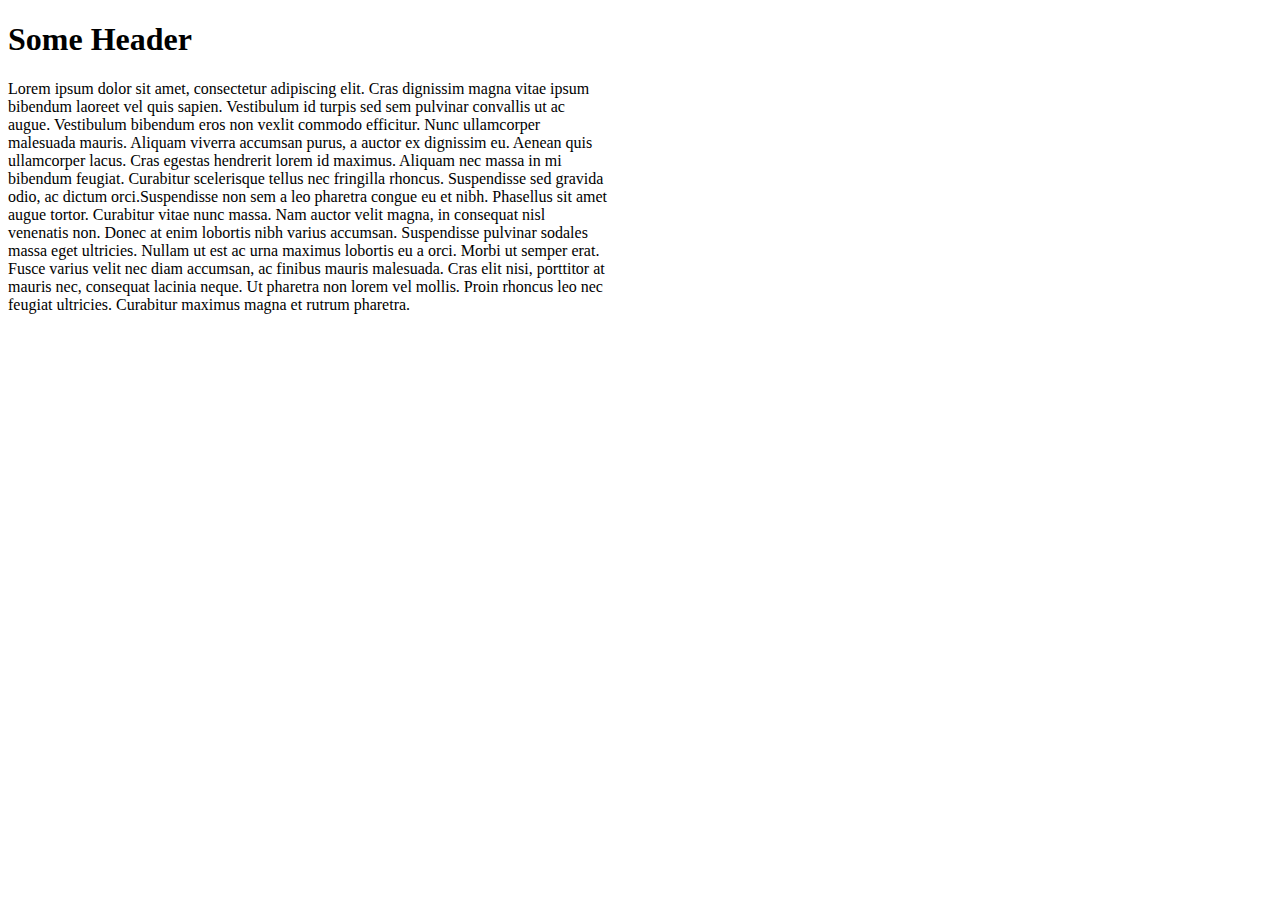
==== index.html @ df278761 "static width content" ====
<!DOCTYPE html>
<html>
	<head>
		<link rel="stylesheet" href="./css/style.css">
	</head>
	<body>
		<h1>Some Header</h1>
		<section>
			<p id="first">
				Lorem ipsum dolor sit amet, consectetur adipiscing elit. Cras dignissim magna vitae ipsum bibendum laoreet vel quis sapien. Vestibulum id turpis sed sem pulvinar convallis ut ac augue. Vestibulum bibendum eros non vexlit commodo efficitur. Nunc ullamcorper malesuada mauris. Aliquam viverra accumsan purus, a auctor ex dignissim eu. Aenean quis ullamcorper lacus. Cras egestas hendrerit lorem id maximus. Aliquam nec massa in mi bibendum feugiat. Curabitur scelerisque tellus nec fringilla rhoncus. Suspendisse sed gravida odio, ac dictum orci.Suspendisse non sem a leo pharetra congue eu et nibh. Phasellus sit amet augue tortor. Curabitur vitae nunc massa. Nam auctor velit magna, in consequat nisl venenatis non. Donec at enim lobortis nibh varius accumsan. Suspendisse pulvinar sodales massa eget ultricies. Nullam ut est ac urna maximus lobortis eu a orci. Morbi ut semper erat. Fusce varius velit nec diam accumsan, ac finibus mauris malesuada. Cras elit nisi, porttitor at mauris nec, consequat lacinia neque. Ut pharetra non lorem vel mollis. Proin rhoncus leo nec feugiat ultricies. Curabitur maximus magna et rutrum pharetra.
			</p>
		</section>
		<section></section>
		<section></section>
		<section></section>
		<section></section>
	</body>
</html>
---- css/style.css ----
p{
	width: 600px;
	/* margin: 0 auto; */
}
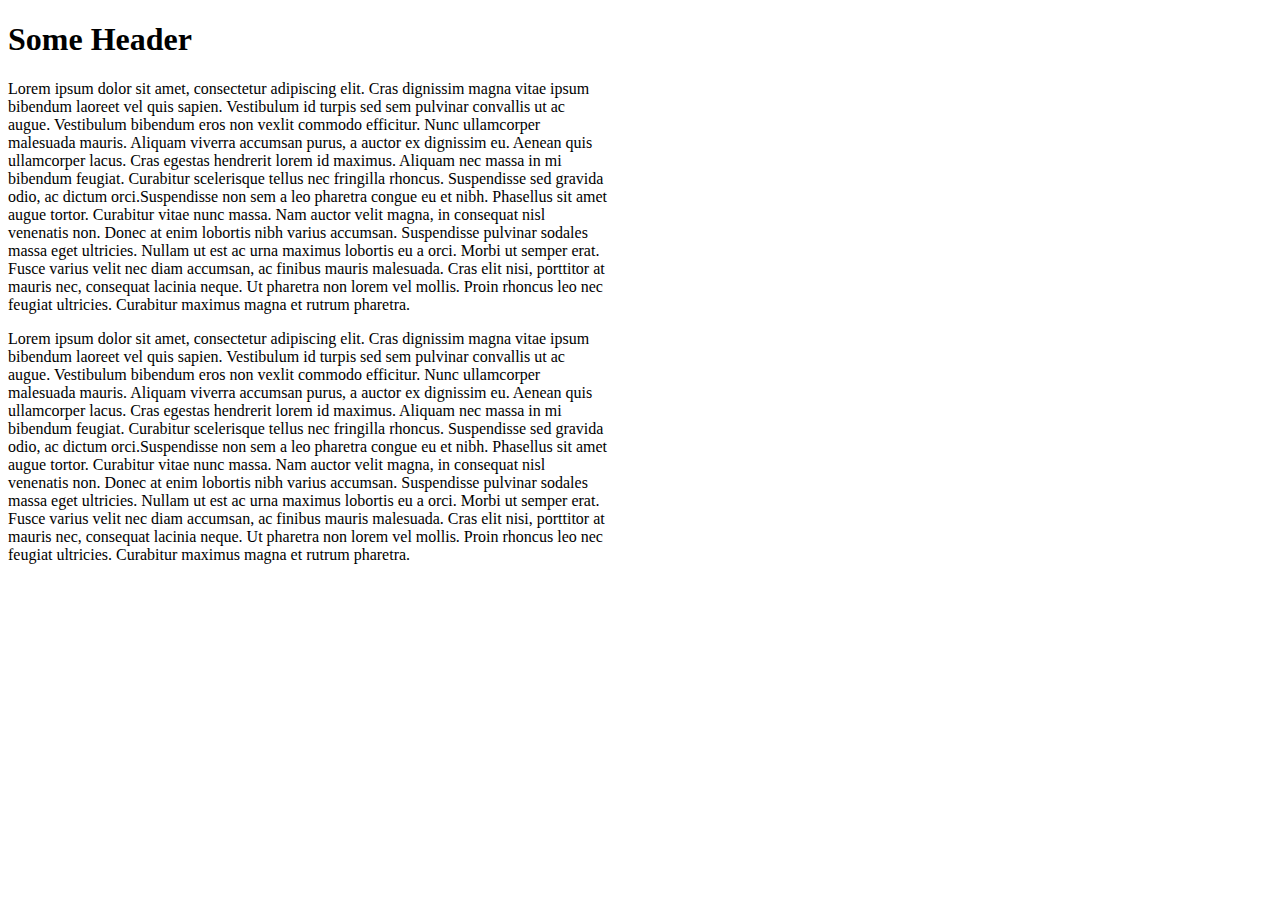
==== commit 266b7257: "max width content" ====
--- a/index.html
+++ b/index.html
@@ -6,13 +6,17 @@
 	<body>
 		<h1>Some Header</h1>
 		<section>
-			<p id="first">
+			<p id="static-width-content">
+				Lorem ipsum dolor sit amet, consectetur adipiscing elit. Cras dignissim magna vitae ipsum bibendum laoreet vel quis sapien. Vestibulum id turpis sed sem pulvinar convallis ut ac augue. Vestibulum bibendum eros non vexlit commodo efficitur. Nunc ullamcorper malesuada mauris. Aliquam viverra accumsan purus, a auctor ex dignissim eu. Aenean quis ullamcorper lacus. Cras egestas hendrerit lorem id maximus. Aliquam nec massa in mi bibendum feugiat. Curabitur scelerisque tellus nec fringilla rhoncus. Suspendisse sed gravida odio, ac dictum orci.Suspendisse non sem a leo pharetra congue eu et nibh. Phasellus sit amet augue tortor. Curabitur vitae nunc massa. Nam auctor velit magna, in consequat nisl venenatis non. Donec at enim lobortis nibh varius accumsan. Suspendisse pulvinar sodales massa eget ultricies. Nullam ut est ac urna maximus lobortis eu a orci. Morbi ut semper erat. Fusce varius velit nec diam accumsan, ac finibus mauris malesuada. Cras elit nisi, porttitor at mauris nec, consequat lacinia neque. Ut pharetra non lorem vel mollis. Proin rhoncus leo nec feugiat ultricies. Curabitur maximus magna et rutrum pharetra.
+			</p>
+		</section>
+		<section>
+			<p id="max-width-content">
 				Lorem ipsum dolor sit amet, consectetur adipiscing elit. Cras dignissim magna vitae ipsum bibendum laoreet vel quis sapien. Vestibulum id turpis sed sem pulvinar convallis ut ac augue. Vestibulum bibendum eros non vexlit commodo efficitur. Nunc ullamcorper malesuada mauris. Aliquam viverra accumsan purus, a auctor ex dignissim eu. Aenean quis ullamcorper lacus. Cras egestas hendrerit lorem id maximus. Aliquam nec massa in mi bibendum feugiat. Curabitur scelerisque tellus nec fringilla rhoncus. Suspendisse sed gravida odio, ac dictum orci.Suspendisse non sem a leo pharetra congue eu et nibh. Phasellus sit amet augue tortor. Curabitur vitae nunc massa. Nam auctor velit magna, in consequat nisl venenatis non. Donec at enim lobortis nibh varius accumsan. Suspendisse pulvinar sodales massa eget ultricies. Nullam ut est ac urna maximus lobortis eu a orci. Morbi ut semper erat. Fusce varius velit nec diam accumsan, ac finibus mauris malesuada. Cras elit nisi, porttitor at mauris nec, consequat lacinia neque. Ut pharetra non lorem vel mollis. Proin rhoncus leo nec feugiat ultricies. Curabitur maximus magna et rutrum pharetra.
 			</p>
 		</section>
 		<section></section>
 		<section></section>
 		<section></section>
-		<section></section>
 	</body>
 </html>--- a/css/style.css
+++ b/css/style.css
@@ -1,4 +1,13 @@
-p{
+/* static width means that if the view becomes less than the defined dimensions then will get a scroll action by default */
+/* margin pressence of two actually means it is a repeating application in the following order:
+   top right down left
+   auto can be used to center the content horizontally.
+*/
+#static-width-content{
 	width: 600px;
 	/* margin: 0 auto; */
+}
+
+#max-width-content{
+	max-width: 600px;
 }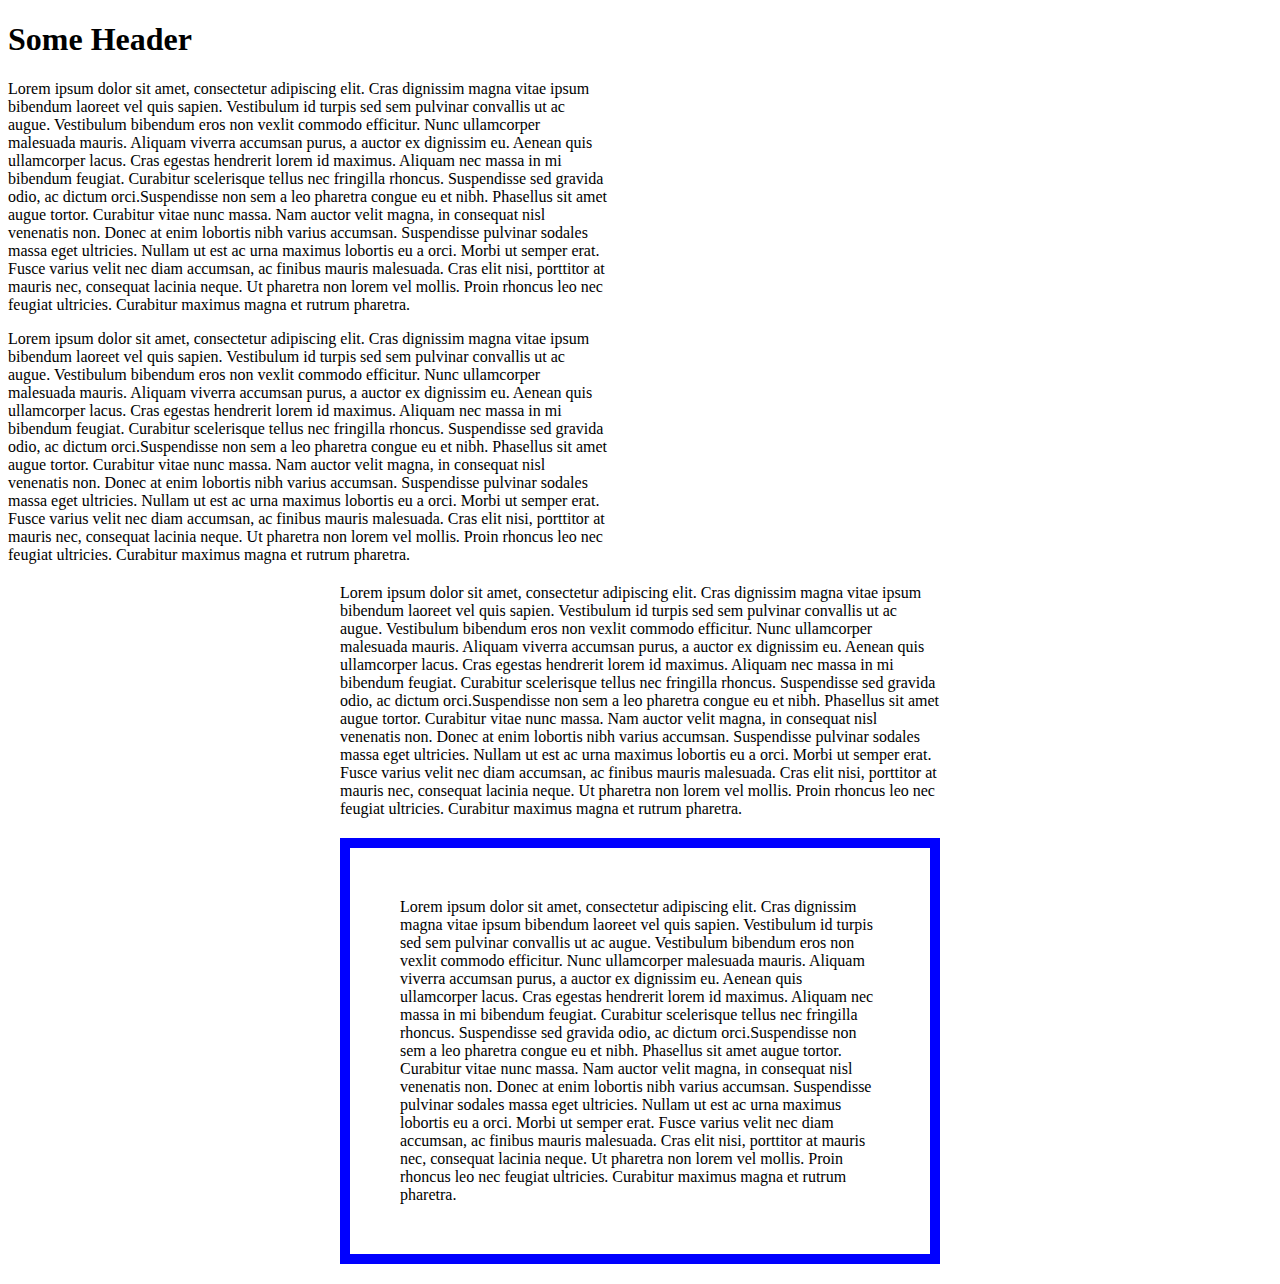
==== commit 011cf493: "box model box sizing with border-box" ====
--- a/index.html
+++ b/index.html
@@ -15,7 +15,13 @@
 				Lorem ipsum dolor sit amet, consectetur adipiscing elit. Cras dignissim magna vitae ipsum bibendum laoreet vel quis sapien. Vestibulum id turpis sed sem pulvinar convallis ut ac augue. Vestibulum bibendum eros non vexlit commodo efficitur. Nunc ullamcorper malesuada mauris. Aliquam viverra accumsan purus, a auctor ex dignissim eu. Aenean quis ullamcorper lacus. Cras egestas hendrerit lorem id maximus. Aliquam nec massa in mi bibendum feugiat. Curabitur scelerisque tellus nec fringilla rhoncus. Suspendisse sed gravida odio, ac dictum orci.Suspendisse non sem a leo pharetra congue eu et nibh. Phasellus sit amet augue tortor. Curabitur vitae nunc massa. Nam auctor velit magna, in consequat nisl venenatis non. Donec at enim lobortis nibh varius accumsan. Suspendisse pulvinar sodales massa eget ultricies. Nullam ut est ac urna maximus lobortis eu a orci. Morbi ut semper erat. Fusce varius velit nec diam accumsan, ac finibus mauris malesuada. Cras elit nisi, porttitor at mauris nec, consequat lacinia neque. Ut pharetra non lorem vel mollis. Proin rhoncus leo nec feugiat ultricies. Curabitur maximus magna et rutrum pharetra.
 			</p>
 		</section>
+		<p id="simple">
+			Lorem ipsum dolor sit amet, consectetur adipiscing elit. Cras dignissim magna vitae ipsum bibendum laoreet vel quis sapien. Vestibulum id turpis sed sem pulvinar convallis ut ac augue. Vestibulum bibendum eros non vexlit commodo efficitur. Nunc ullamcorper malesuada mauris. Aliquam viverra accumsan purus, a auctor ex dignissim eu. Aenean quis ullamcorper lacus. Cras egestas hendrerit lorem id maximus. Aliquam nec massa in mi bibendum feugiat. Curabitur scelerisque tellus nec fringilla rhoncus. Suspendisse sed gravida odio, ac dictum orci.Suspendisse non sem a leo pharetra congue eu et nibh. Phasellus sit amet augue tortor. Curabitur vitae nunc massa. Nam auctor velit magna, in consequat nisl venenatis non. Donec at enim lobortis nibh varius accumsan. Suspendisse pulvinar sodales massa eget ultricies. Nullam ut est ac urna maximus lobortis eu a orci. Morbi ut semper erat. Fusce varius velit nec diam accumsan, ac finibus mauris malesuada. Cras elit nisi, porttitor at mauris nec, consequat lacinia neque. Ut pharetra non lorem vel mollis. Proin rhoncus leo nec feugiat ultricies. Curabitur maximus magna et rutrum pharetra.
+		</p>
 		<section></section>
+		<p id="fancy">
+			Lorem ipsum dolor sit amet, consectetur adipiscing elit. Cras dignissim magna vitae ipsum bibendum laoreet vel quis sapien. Vestibulum id turpis sed sem pulvinar convallis ut ac augue. Vestibulum bibendum eros non vexlit commodo efficitur. Nunc ullamcorper malesuada mauris. Aliquam viverra accumsan purus, a auctor ex dignissim eu. Aenean quis ullamcorper lacus. Cras egestas hendrerit lorem id maximus. Aliquam nec massa in mi bibendum feugiat. Curabitur scelerisque tellus nec fringilla rhoncus. Suspendisse sed gravida odio, ac dictum orci.Suspendisse non sem a leo pharetra congue eu et nibh. Phasellus sit amet augue tortor. Curabitur vitae nunc massa. Nam auctor velit magna, in consequat nisl venenatis non. Donec at enim lobortis nibh varius accumsan. Suspendisse pulvinar sodales massa eget ultricies. Nullam ut est ac urna maximus lobortis eu a orci. Morbi ut semper erat. Fusce varius velit nec diam accumsan, ac finibus mauris malesuada. Cras elit nisi, porttitor at mauris nec, consequat lacinia neque. Ut pharetra non lorem vel mollis. Proin rhoncus leo nec feugiat ultricies. Curabitur maximus magna et rutrum pharetra.
+		</p>
 		<section></section>
 		<section></section>
 	</body>
--- a/css/style.css
+++ b/css/style.css
@@ -8,6 +8,25 @@
 	/* margin: 0 auto; */
 }
 
+/* once view become less than max width, the content will auto wrap, thus no scrolling bar will become present */
 #max-width-content{
 	max-width: 600px;
-}+}
+
+#simple {
+	width: 600px;
+	margin: 20px auto;
+	-webkit-box-sizing: border-box;
+	   -moz-box-sizing: border-box;
+			box-sizing: border-box;
+  }
+  
+  #fancy {
+	max-width: 600px;
+	margin: 20px auto;
+	padding: 50px;
+	border: solid blue 10px;
+	-webkit-box-sizing: border-box;
+	   -moz-box-sizing: border-box;
+			box-sizing: border-box;
+  }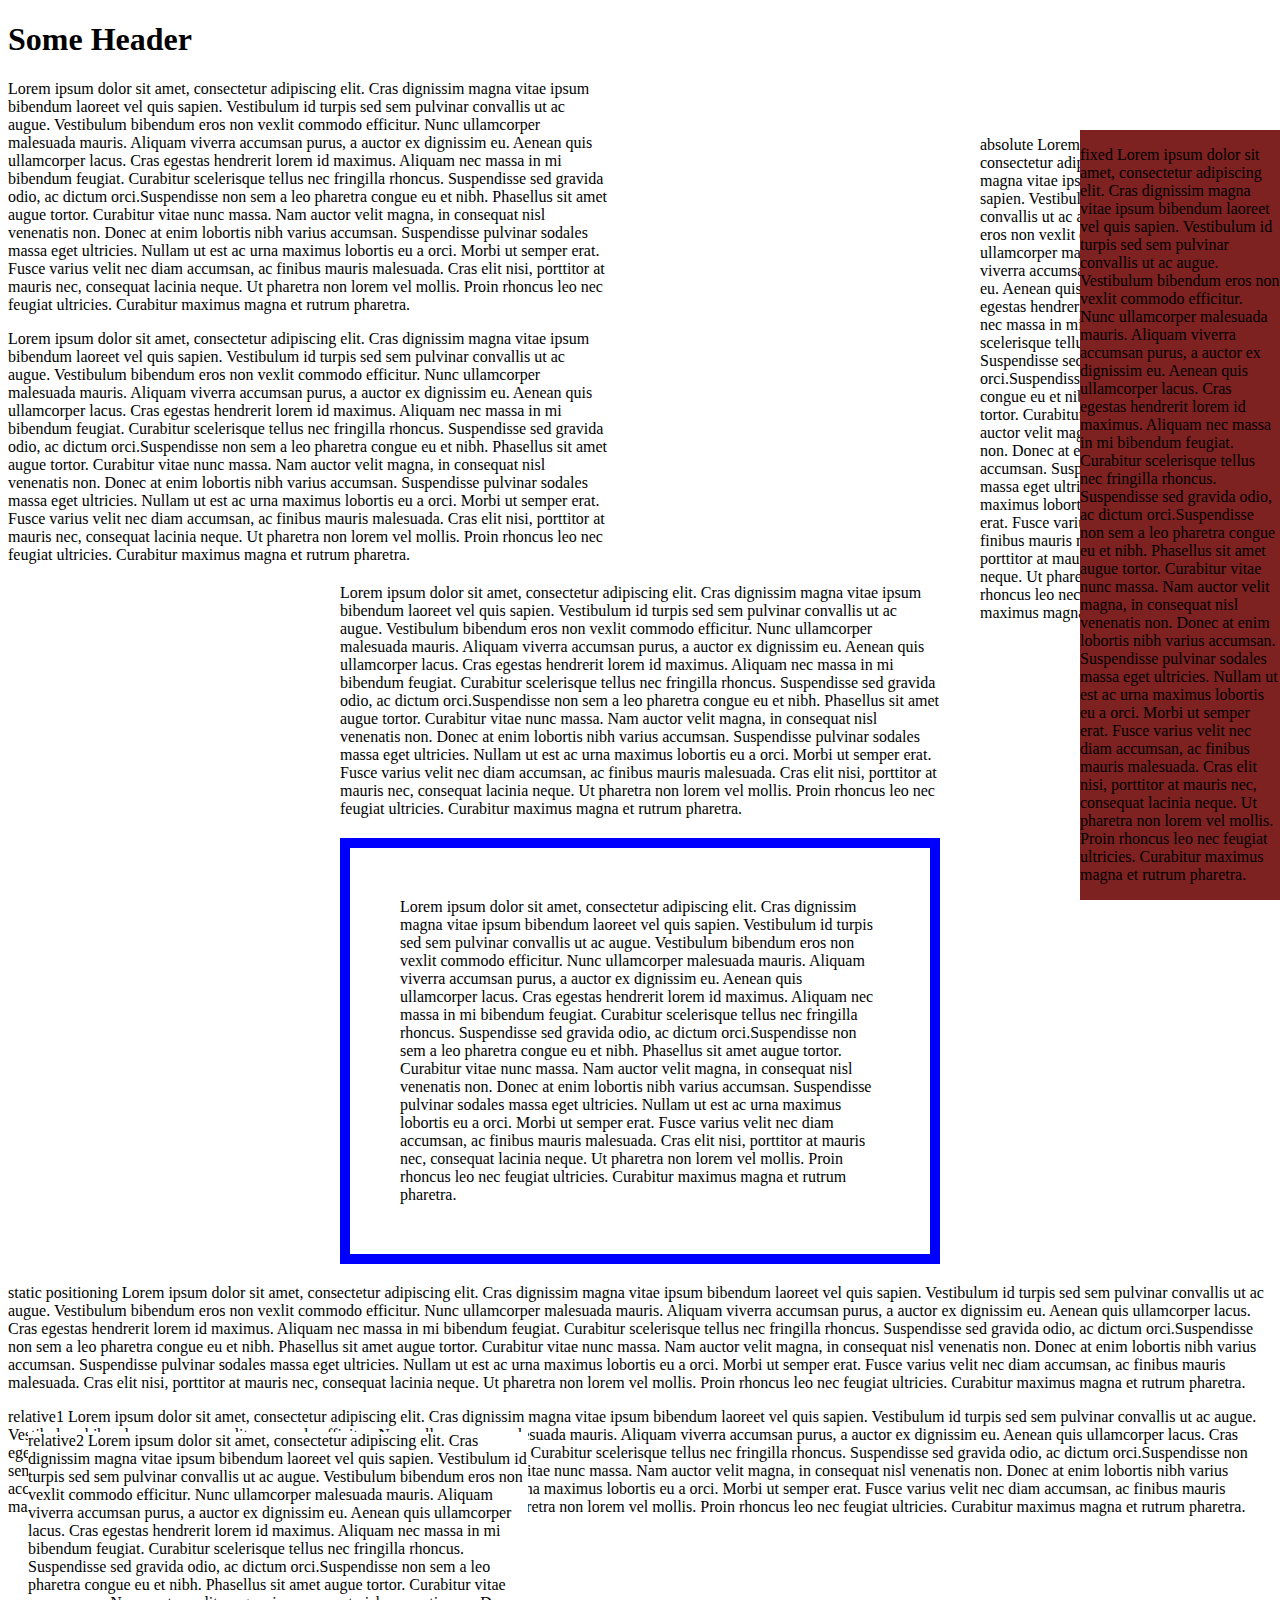
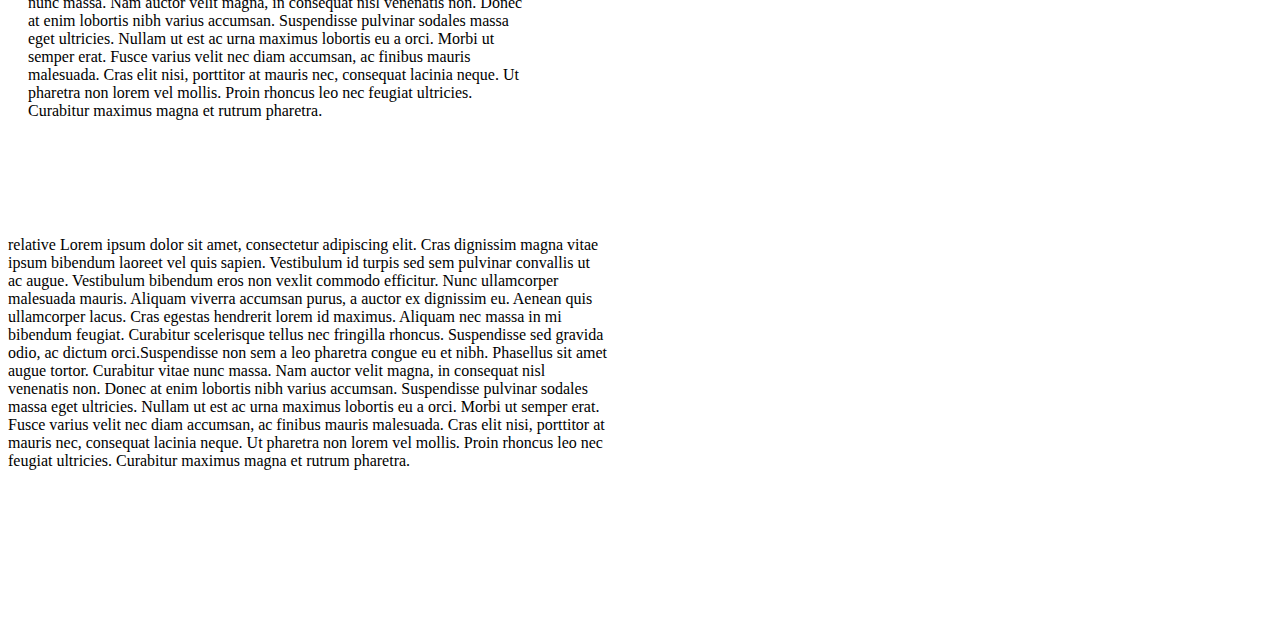
==== commit cd6b940c: "CSS positioning" ====
--- a/index.html
+++ b/index.html
@@ -22,7 +22,13 @@
 		<p id="fancy">
 			Lorem ipsum dolor sit amet, consectetur adipiscing elit. Cras dignissim magna vitae ipsum bibendum laoreet vel quis sapien. Vestibulum id turpis sed sem pulvinar convallis ut ac augue. Vestibulum bibendum eros non vexlit commodo efficitur. Nunc ullamcorper malesuada mauris. Aliquam viverra accumsan purus, a auctor ex dignissim eu. Aenean quis ullamcorper lacus. Cras egestas hendrerit lorem id maximus. Aliquam nec massa in mi bibendum feugiat. Curabitur scelerisque tellus nec fringilla rhoncus. Suspendisse sed gravida odio, ac dictum orci.Suspendisse non sem a leo pharetra congue eu et nibh. Phasellus sit amet augue tortor. Curabitur vitae nunc massa. Nam auctor velit magna, in consequat nisl venenatis non. Donec at enim lobortis nibh varius accumsan. Suspendisse pulvinar sodales massa eget ultricies. Nullam ut est ac urna maximus lobortis eu a orci. Morbi ut semper erat. Fusce varius velit nec diam accumsan, ac finibus mauris malesuada. Cras elit nisi, porttitor at mauris nec, consequat lacinia neque. Ut pharetra non lorem vel mollis. Proin rhoncus leo nec feugiat ultricies. Curabitur maximus magna et rutrum pharetra.
 		</p>
-		<section></section>
-		<section></section>
+		<section id="static"><p>static positioning Lorem ipsum dolor sit amet, consectetur adipiscing elit. Cras dignissim magna vitae ipsum bibendum laoreet vel quis sapien. Vestibulum id turpis sed sem pulvinar convallis ut ac augue. Vestibulum bibendum eros non vexlit commodo efficitur. Nunc ullamcorper malesuada mauris. Aliquam viverra accumsan purus, a auctor ex dignissim eu. Aenean quis ullamcorper lacus. Cras egestas hendrerit lorem id maximus. Aliquam nec massa in mi bibendum feugiat. Curabitur scelerisque tellus nec fringilla rhoncus. Suspendisse sed gravida odio, ac dictum orci.Suspendisse non sem a leo pharetra congue eu et nibh. Phasellus sit amet augue tortor. Curabitur vitae nunc massa. Nam auctor velit magna, in consequat nisl venenatis non. Donec at enim lobortis nibh varius accumsan. Suspendisse pulvinar sodales massa eget ultricies. Nullam ut est ac urna maximus lobortis eu a orci. Morbi ut semper erat. Fusce varius velit nec diam accumsan, ac finibus mauris malesuada. Cras elit nisi, porttitor at mauris nec, consequat lacinia neque. Ut pharetra non lorem vel mollis. Proin rhoncus leo nec feugiat ultricies. Curabitur maximus magna et rutrum pharetra.</p></section>
+		<section id="relative1"><p>relative1 Lorem ipsum dolor sit amet, consectetur adipiscing elit. Cras dignissim magna vitae ipsum bibendum laoreet vel quis sapien. Vestibulum id turpis sed sem pulvinar convallis ut ac augue. Vestibulum bibendum eros non vexlit commodo efficitur. Nunc ullamcorper malesuada mauris. Aliquam viverra accumsan purus, a auctor ex dignissim eu. Aenean quis ullamcorper lacus. Cras egestas hendrerit lorem id maximus. Aliquam nec massa in mi bibendum feugiat. Curabitur scelerisque tellus nec fringilla rhoncus. Suspendisse sed gravida odio, ac dictum orci.Suspendisse non sem a leo pharetra congue eu et nibh. Phasellus sit amet augue tortor. Curabitur vitae nunc massa. Nam auctor velit magna, in consequat nisl venenatis non. Donec at enim lobortis nibh varius accumsan. Suspendisse pulvinar sodales massa eget ultricies. Nullam ut est ac urna maximus lobortis eu a orci. Morbi ut semper erat. Fusce varius velit nec diam accumsan, ac finibus mauris malesuada. Cras elit nisi, porttitor at mauris nec, consequat lacinia neque. Ut pharetra non lorem vel mollis. Proin rhoncus leo nec feugiat ultricies. Curabitur maximus magna et rutrum pharetra.</p></section>
+		<section id="relative2"><p>relative2 Lorem ipsum dolor sit amet, consectetur adipiscing elit. Cras dignissim magna vitae ipsum bibendum laoreet vel quis sapien. Vestibulum id turpis sed sem pulvinar convallis ut ac augue. Vestibulum bibendum eros non vexlit commodo efficitur. Nunc ullamcorper malesuada mauris. Aliquam viverra accumsan purus, a auctor ex dignissim eu. Aenean quis ullamcorper lacus. Cras egestas hendrerit lorem id maximus. Aliquam nec massa in mi bibendum feugiat. Curabitur scelerisque tellus nec fringilla rhoncus. Suspendisse sed gravida odio, ac dictum orci.Suspendisse non sem a leo pharetra congue eu et nibh. Phasellus sit amet augue tortor. Curabitur vitae nunc massa. Nam auctor velit magna, in consequat nisl venenatis non. Donec at enim lobortis nibh varius accumsan. Suspendisse pulvinar sodales massa eget ultricies. Nullam ut est ac urna maximus lobortis eu a orci. Morbi ut semper erat. Fusce varius velit nec diam accumsan, ac finibus mauris malesuada. Cras elit nisi, porttitor at mauris nec, consequat lacinia neque. Ut pharetra non lorem vel mollis. Proin rhoncus leo nec feugiat ultricies. Curabitur maximus magna et rutrum pharetra.</p></section>
+		<section id="relative"><p>relative Lorem ipsum dolor sit amet, consectetur adipiscing elit. Cras dignissim magna vitae ipsum bibendum laoreet vel quis sapien. Vestibulum id turpis sed sem pulvinar convallis ut ac augue. Vestibulum bibendum eros non vexlit commodo efficitur. Nunc ullamcorper malesuada mauris. Aliquam viverra accumsan purus, a auctor ex dignissim eu. Aenean quis ullamcorper lacus. Cras egestas hendrerit lorem id maximus. Aliquam nec massa in mi bibendum feugiat. Curabitur scelerisque tellus nec fringilla rhoncus. Suspendisse sed gravida odio, ac dictum orci.Suspendisse non sem a leo pharetra congue eu et nibh. Phasellus sit amet augue tortor. Curabitur vitae nunc massa. Nam auctor velit magna, in consequat nisl venenatis non. Donec at enim lobortis nibh varius accumsan. Suspendisse pulvinar sodales massa eget ultricies. Nullam ut est ac urna maximus lobortis eu a orci. Morbi ut semper erat. Fusce varius velit nec diam accumsan, ac finibus mauris malesuada. Cras elit nisi, porttitor at mauris nec, consequat lacinia neque. Ut pharetra non lorem vel mollis. Proin rhoncus leo nec feugiat ultricies. Curabitur maximus magna et rutrum pharetra.</p></section>
+		<section id="absolute"><p>absolute Lorem ipsum dolor sit amet, consectetur adipiscing elit. Cras dignissim magna vitae ipsum bibendum laoreet vel quis sapien. Vestibulum id turpis sed sem pulvinar convallis ut ac augue. Vestibulum bibendum eros non vexlit commodo efficitur. Nunc ullamcorper malesuada mauris. Aliquam viverra accumsan purus, a auctor ex dignissim eu. Aenean quis ullamcorper lacus. Cras egestas hendrerit lorem id maximus. Aliquam nec massa in mi bibendum feugiat. Curabitur scelerisque tellus nec fringilla rhoncus. Suspendisse sed gravida odio, ac dictum orci.Suspendisse non sem a leo pharetra congue eu et nibh. Phasellus sit amet augue tortor. Curabitur vitae nunc massa. Nam auctor velit magna, in consequat nisl venenatis non. Donec at enim lobortis nibh varius accumsan. Suspendisse pulvinar sodales massa eget ultricies. Nullam ut est ac urna maximus lobortis eu a orci. Morbi ut semper erat. Fusce varius velit nec diam accumsan, ac finibus mauris malesuada. Cras elit nisi, porttitor at mauris nec, consequat lacinia neque. Ut pharetra non lorem vel mollis. Proin rhoncus leo nec feugiat ultricies. Curabitur maximus magna et rutrum pharetra.</p></section></div>
+
+		<div><section id="fixed"><p>fixed Lorem ipsum dolor sit amet, consectetur adipiscing elit. Cras dignissim magna vitae ipsum bibendum laoreet vel quis sapien. Vestibulum id turpis sed sem pulvinar convallis ut ac augue. Vestibulum bibendum eros non vexlit commodo efficitur. Nunc ullamcorper malesuada mauris. Aliquam viverra accumsan purus, a auctor ex dignissim eu. Aenean quis ullamcorper lacus. Cras egestas hendrerit lorem id maximus. Aliquam nec massa in mi bibendum feugiat. Curabitur scelerisque tellus nec fringilla rhoncus. Suspendisse sed gravida odio, ac dictum orci.Suspendisse non sem a leo pharetra congue eu et nibh. Phasellus sit amet augue tortor. Curabitur vitae nunc massa. Nam auctor velit magna, in consequat nisl venenatis non. Donec at enim lobortis nibh varius accumsan. Suspendisse pulvinar sodales massa eget ultricies. Nullam ut est ac urna maximus lobortis eu a orci. Morbi ut semper erat. Fusce varius velit nec diam accumsan, ac finibus mauris malesuada. Cras elit nisi, porttitor at mauris nec, consequat lacinia neque. Ut pharetra non lorem vel mollis. Proin rhoncus leo nec feugiat ultricies. Curabitur maximus magna et rutrum pharetra.</p></section></div>
+		<div>
 	</body>
 </html>--- a/css/style.css
+++ b/css/style.css
@@ -13,6 +13,7 @@
 	max-width: 600px;
 }
 
+/* using the box sizing ensure that box model elements line up even when padding, margin exists in varying amounts between two different sized boxes, aids in ensuring a uniform presentation */
 #simple {
 	width: 600px;
 	margin: 20px auto;
@@ -29,4 +30,39 @@
 	-webkit-box-sizing: border-box;
 	   -moz-box-sizing: border-box;
 			box-sizing: border-box;
+  }
+
+  #static {
+	position: static;
+  }
+
+  #relative1 {
+	position: relative;
+  }
+  #relative2 {
+	position: relative;
+	top: -100px;
+	left: 20px;
+	background-color: white;
+	width: 500px;
+  }
+
+#fixed{
+	position: fixed;
+	bottom: 0;
+	right: 0;
+	width: 200px;
+	background-color: rgb(125, 33, 33);
+}
+#relative {
+	position: relative;
+	width: 600px;
+	height: 400px;
+  }
+  #absolute {
+	position: absolute;
+	top: 120px;
+	right: 0;
+	width: 300px;
+	height: 200px;
   }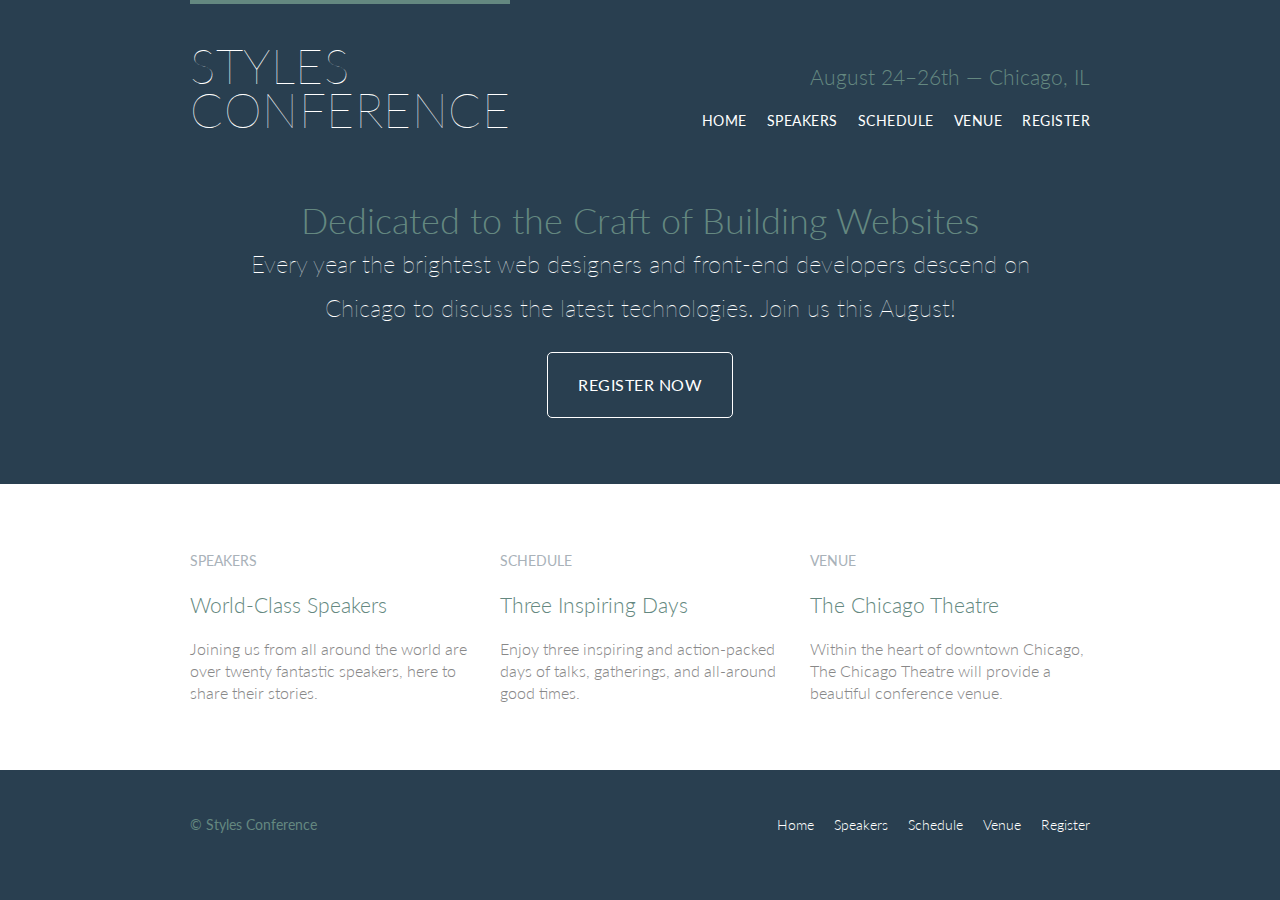
==== commit 12dd3d89: "baseline adjustment upto lesson-8" ====
--- a/index.html
+++ b/index.html
@@ -1,34 +1,104 @@
 <!DOCTYPE html>
-<html>
-	<head>
-		<link rel="stylesheet" href="./css/style.css">
-	</head>
-	<body>
-		<h1>Some Header</h1>
-		<section>
-			<p id="static-width-content">
-				Lorem ipsum dolor sit amet, consectetur adipiscing elit. Cras dignissim magna vitae ipsum bibendum laoreet vel quis sapien. Vestibulum id turpis sed sem pulvinar convallis ut ac augue. Vestibulum bibendum eros non vexlit commodo efficitur. Nunc ullamcorper malesuada mauris. Aliquam viverra accumsan purus, a auctor ex dignissim eu. Aenean quis ullamcorper lacus. Cras egestas hendrerit lorem id maximus. Aliquam nec massa in mi bibendum feugiat. Curabitur scelerisque tellus nec fringilla rhoncus. Suspendisse sed gravida odio, ac dictum orci.Suspendisse non sem a leo pharetra congue eu et nibh. Phasellus sit amet augue tortor. Curabitur vitae nunc massa. Nam auctor velit magna, in consequat nisl venenatis non. Donec at enim lobortis nibh varius accumsan. Suspendisse pulvinar sodales massa eget ultricies. Nullam ut est ac urna maximus lobortis eu a orci. Morbi ut semper erat. Fusce varius velit nec diam accumsan, ac finibus mauris malesuada. Cras elit nisi, porttitor at mauris nec, consequat lacinia neque. Ut pharetra non lorem vel mollis. Proin rhoncus leo nec feugiat ultricies. Curabitur maximus magna et rutrum pharetra.
-			</p>
-		</section>
-		<section>
-			<p id="max-width-content">
-				Lorem ipsum dolor sit amet, consectetur adipiscing elit. Cras dignissim magna vitae ipsum bibendum laoreet vel quis sapien. Vestibulum id turpis sed sem pulvinar convallis ut ac augue. Vestibulum bibendum eros non vexlit commodo efficitur. Nunc ullamcorper malesuada mauris. Aliquam viverra accumsan purus, a auctor ex dignissim eu. Aenean quis ullamcorper lacus. Cras egestas hendrerit lorem id maximus. Aliquam nec massa in mi bibendum feugiat. Curabitur scelerisque tellus nec fringilla rhoncus. Suspendisse sed gravida odio, ac dictum orci.Suspendisse non sem a leo pharetra congue eu et nibh. Phasellus sit amet augue tortor. Curabitur vitae nunc massa. Nam auctor velit magna, in consequat nisl venenatis non. Donec at enim lobortis nibh varius accumsan. Suspendisse pulvinar sodales massa eget ultricies. Nullam ut est ac urna maximus lobortis eu a orci. Morbi ut semper erat. Fusce varius velit nec diam accumsan, ac finibus mauris malesuada. Cras elit nisi, porttitor at mauris nec, consequat lacinia neque. Ut pharetra non lorem vel mollis. Proin rhoncus leo nec feugiat ultricies. Curabitur maximus magna et rutrum pharetra.
-			</p>
-		</section>
-		<p id="simple">
-			Lorem ipsum dolor sit amet, consectetur adipiscing elit. Cras dignissim magna vitae ipsum bibendum laoreet vel quis sapien. Vestibulum id turpis sed sem pulvinar convallis ut ac augue. Vestibulum bibendum eros non vexlit commodo efficitur. Nunc ullamcorper malesuada mauris. Aliquam viverra accumsan purus, a auctor ex dignissim eu. Aenean quis ullamcorper lacus. Cras egestas hendrerit lorem id maximus. Aliquam nec massa in mi bibendum feugiat. Curabitur scelerisque tellus nec fringilla rhoncus. Suspendisse sed gravida odio, ac dictum orci.Suspendisse non sem a leo pharetra congue eu et nibh. Phasellus sit amet augue tortor. Curabitur vitae nunc massa. Nam auctor velit magna, in consequat nisl venenatis non. Donec at enim lobortis nibh varius accumsan. Suspendisse pulvinar sodales massa eget ultricies. Nullam ut est ac urna maximus lobortis eu a orci. Morbi ut semper erat. Fusce varius velit nec diam accumsan, ac finibus mauris malesuada. Cras elit nisi, porttitor at mauris nec, consequat lacinia neque. Ut pharetra non lorem vel mollis. Proin rhoncus leo nec feugiat ultricies. Curabitur maximus magna et rutrum pharetra.
-		</p>
-		<section></section>
-		<p id="fancy">
-			Lorem ipsum dolor sit amet, consectetur adipiscing elit. Cras dignissim magna vitae ipsum bibendum laoreet vel quis sapien. Vestibulum id turpis sed sem pulvinar convallis ut ac augue. Vestibulum bibendum eros non vexlit commodo efficitur. Nunc ullamcorper malesuada mauris. Aliquam viverra accumsan purus, a auctor ex dignissim eu. Aenean quis ullamcorper lacus. Cras egestas hendrerit lorem id maximus. Aliquam nec massa in mi bibendum feugiat. Curabitur scelerisque tellus nec fringilla rhoncus. Suspendisse sed gravida odio, ac dictum orci.Suspendisse non sem a leo pharetra congue eu et nibh. Phasellus sit amet augue tortor. Curabitur vitae nunc massa. Nam auctor velit magna, in consequat nisl venenatis non. Donec at enim lobortis nibh varius accumsan. Suspendisse pulvinar sodales massa eget ultricies. Nullam ut est ac urna maximus lobortis eu a orci. Morbi ut semper erat. Fusce varius velit nec diam accumsan, ac finibus mauris malesuada. Cras elit nisi, porttitor at mauris nec, consequat lacinia neque. Ut pharetra non lorem vel mollis. Proin rhoncus leo nec feugiat ultricies. Curabitur maximus magna et rutrum pharetra.
-		</p>
-		<section id="static"><p>static positioning Lorem ipsum dolor sit amet, consectetur adipiscing elit. Cras dignissim magna vitae ipsum bibendum laoreet vel quis sapien. Vestibulum id turpis sed sem pulvinar convallis ut ac augue. Vestibulum bibendum eros non vexlit commodo efficitur. Nunc ullamcorper malesuada mauris. Aliquam viverra accumsan purus, a auctor ex dignissim eu. Aenean quis ullamcorper lacus. Cras egestas hendrerit lorem id maximus. Aliquam nec massa in mi bibendum feugiat. Curabitur scelerisque tellus nec fringilla rhoncus. Suspendisse sed gravida odio, ac dictum orci.Suspendisse non sem a leo pharetra congue eu et nibh. Phasellus sit amet augue tortor. Curabitur vitae nunc massa. Nam auctor velit magna, in consequat nisl venenatis non. Donec at enim lobortis nibh varius accumsan. Suspendisse pulvinar sodales massa eget ultricies. Nullam ut est ac urna maximus lobortis eu a orci. Morbi ut semper erat. Fusce varius velit nec diam accumsan, ac finibus mauris malesuada. Cras elit nisi, porttitor at mauris nec, consequat lacinia neque. Ut pharetra non lorem vel mollis. Proin rhoncus leo nec feugiat ultricies. Curabitur maximus magna et rutrum pharetra.</p></section>
-		<section id="relative1"><p>relative1 Lorem ipsum dolor sit amet, consectetur adipiscing elit. Cras dignissim magna vitae ipsum bibendum laoreet vel quis sapien. Vestibulum id turpis sed sem pulvinar convallis ut ac augue. Vestibulum bibendum eros non vexlit commodo efficitur. Nunc ullamcorper malesuada mauris. Aliquam viverra accumsan purus, a auctor ex dignissim eu. Aenean quis ullamcorper lacus. Cras egestas hendrerit lorem id maximus. Aliquam nec massa in mi bibendum feugiat. Curabitur scelerisque tellus nec fringilla rhoncus. Suspendisse sed gravida odio, ac dictum orci.Suspendisse non sem a leo pharetra congue eu et nibh. Phasellus sit amet augue tortor. Curabitur vitae nunc massa. Nam auctor velit magna, in consequat nisl venenatis non. Donec at enim lobortis nibh varius accumsan. Suspendisse pulvinar sodales massa eget ultricies. Nullam ut est ac urna maximus lobortis eu a orci. Morbi ut semper erat. Fusce varius velit nec diam accumsan, ac finibus mauris malesuada. Cras elit nisi, porttitor at mauris nec, consequat lacinia neque. Ut pharetra non lorem vel mollis. Proin rhoncus leo nec feugiat ultricies. Curabitur maximus magna et rutrum pharetra.</p></section>
-		<section id="relative2"><p>relative2 Lorem ipsum dolor sit amet, consectetur adipiscing elit. Cras dignissim magna vitae ipsum bibendum laoreet vel quis sapien. Vestibulum id turpis sed sem pulvinar convallis ut ac augue. Vestibulum bibendum eros non vexlit commodo efficitur. Nunc ullamcorper malesuada mauris. Aliquam viverra accumsan purus, a auctor ex dignissim eu. Aenean quis ullamcorper lacus. Cras egestas hendrerit lorem id maximus. Aliquam nec massa in mi bibendum feugiat. Curabitur scelerisque tellus nec fringilla rhoncus. Suspendisse sed gravida odio, ac dictum orci.Suspendisse non sem a leo pharetra congue eu et nibh. Phasellus sit amet augue tortor. Curabitur vitae nunc massa. Nam auctor velit magna, in consequat nisl venenatis non. Donec at enim lobortis nibh varius accumsan. Suspendisse pulvinar sodales massa eget ultricies. Nullam ut est ac urna maximus lobortis eu a orci. Morbi ut semper erat. Fusce varius velit nec diam accumsan, ac finibus mauris malesuada. Cras elit nisi, porttitor at mauris nec, consequat lacinia neque. Ut pharetra non lorem vel mollis. Proin rhoncus leo nec feugiat ultricies. Curabitur maximus magna et rutrum pharetra.</p></section>
-		<section id="relative"><p>relative Lorem ipsum dolor sit amet, consectetur adipiscing elit. Cras dignissim magna vitae ipsum bibendum laoreet vel quis sapien. Vestibulum id turpis sed sem pulvinar convallis ut ac augue. Vestibulum bibendum eros non vexlit commodo efficitur. Nunc ullamcorper malesuada mauris. Aliquam viverra accumsan purus, a auctor ex dignissim eu. Aenean quis ullamcorper lacus. Cras egestas hendrerit lorem id maximus. Aliquam nec massa in mi bibendum feugiat. Curabitur scelerisque tellus nec fringilla rhoncus. Suspendisse sed gravida odio, ac dictum orci.Suspendisse non sem a leo pharetra congue eu et nibh. Phasellus sit amet augue tortor. Curabitur vitae nunc massa. Nam auctor velit magna, in consequat nisl venenatis non. Donec at enim lobortis nibh varius accumsan. Suspendisse pulvinar sodales massa eget ultricies. Nullam ut est ac urna maximus lobortis eu a orci. Morbi ut semper erat. Fusce varius velit nec diam accumsan, ac finibus mauris malesuada. Cras elit nisi, porttitor at mauris nec, consequat lacinia neque. Ut pharetra non lorem vel mollis. Proin rhoncus leo nec feugiat ultricies. Curabitur maximus magna et rutrum pharetra.</p></section>
-		<section id="absolute"><p>absolute Lorem ipsum dolor sit amet, consectetur adipiscing elit. Cras dignissim magna vitae ipsum bibendum laoreet vel quis sapien. Vestibulum id turpis sed sem pulvinar convallis ut ac augue. Vestibulum bibendum eros non vexlit commodo efficitur. Nunc ullamcorper malesuada mauris. Aliquam viverra accumsan purus, a auctor ex dignissim eu. Aenean quis ullamcorper lacus. Cras egestas hendrerit lorem id maximus. Aliquam nec massa in mi bibendum feugiat. Curabitur scelerisque tellus nec fringilla rhoncus. Suspendisse sed gravida odio, ac dictum orci.Suspendisse non sem a leo pharetra congue eu et nibh. Phasellus sit amet augue tortor. Curabitur vitae nunc massa. Nam auctor velit magna, in consequat nisl venenatis non. Donec at enim lobortis nibh varius accumsan. Suspendisse pulvinar sodales massa eget ultricies. Nullam ut est ac urna maximus lobortis eu a orci. Morbi ut semper erat. Fusce varius velit nec diam accumsan, ac finibus mauris malesuada. Cras elit nisi, porttitor at mauris nec, consequat lacinia neque. Ut pharetra non lorem vel mollis. Proin rhoncus leo nec feugiat ultricies. Curabitur maximus magna et rutrum pharetra.</p></section></div>
+<html lang="en">
 
-		<div><section id="fixed"><p>fixed Lorem ipsum dolor sit amet, consectetur adipiscing elit. Cras dignissim magna vitae ipsum bibendum laoreet vel quis sapien. Vestibulum id turpis sed sem pulvinar convallis ut ac augue. Vestibulum bibendum eros non vexlit commodo efficitur. Nunc ullamcorper malesuada mauris. Aliquam viverra accumsan purus, a auctor ex dignissim eu. Aenean quis ullamcorper lacus. Cras egestas hendrerit lorem id maximus. Aliquam nec massa in mi bibendum feugiat. Curabitur scelerisque tellus nec fringilla rhoncus. Suspendisse sed gravida odio, ac dictum orci.Suspendisse non sem a leo pharetra congue eu et nibh. Phasellus sit amet augue tortor. Curabitur vitae nunc massa. Nam auctor velit magna, in consequat nisl venenatis non. Donec at enim lobortis nibh varius accumsan. Suspendisse pulvinar sodales massa eget ultricies. Nullam ut est ac urna maximus lobortis eu a orci. Morbi ut semper erat. Fusce varius velit nec diam accumsan, ac finibus mauris malesuada. Cras elit nisi, porttitor at mauris nec, consequat lacinia neque. Ut pharetra non lorem vel mollis. Proin rhoncus leo nec feugiat ultricies. Curabitur maximus magna et rutrum pharetra.</p></section></div>
-		<div>
-	</body>
+  <head>
+    <meta charset="utf-8">
+    <title>Styles Conference</title>
+    <link rel="stylesheet" href="assets/stylesheets/main.css">
+    <link rel="stylesheet" href="http://fonts.googleapis.com/css?family=Lato:100,300,400">
+  </head>
+
+  <body>
+
+    <!-- Header -->
+
+    <header class="primary-header container group">
+
+      <h1 class="logo">
+        <a href="index.html">Styles <br> Conference</a>
+      </h1>
+
+      <h3 class="tagline">August 24&ndash;26th &mdash; Chicago, IL</h3>
+
+      <nav class="nav primary-nav">
+        <ul>
+          <li><a href="index.html">Home</a></li><!--
+          --><li><a href="speakers.html">Speakers</a></li><!--
+          --><li><a href="schedule.html">Schedule</a></li><!--
+          --><li><a href="venue.html">Venue</a></li><!--
+          --><li><a href="register.html">Register</a></li>
+        </ul>
+      </nav>
+
+    </header>
+
+    <!-- Hero -->
+
+    <section class="hero container">
+
+      <h2>Dedicated to the Craft of Building Websites</h2>
+
+      <p>Every year the brightest web designers and front-end developers descend on Chicago to discuss the latest technologies. Join us this August!</p>
+
+      <a class="btn btn-alt" href="register.html">Register Now</a>
+
+    </section>
+
+    <!-- Teasers -->
+
+    <section class="row">
+      <div class="grid">
+
+        <!-- Speakers -->
+
+        <section class="teaser col-1-3">
+          <a href="speakers.html">
+            <h5>Speakers</h5>
+            <h3>World-Class Speakers</h3>
+          </a>
+          <p>Joining us from all around the world are over twenty fantastic speakers, here to share their stories.</p>
+        </section><!--
+
+        Schedule
+
+        --><section class="teaser col-1-3">
+          <a href="schedule.html">
+            <h5>Schedule</h5>
+            <h3>Three Inspiring Days</h3>
+          </a>
+          <p>Enjoy three inspiring and action-packed days of talks, gatherings, and all-around good times.</p>
+        </section><!--
+
+        Venue
+
+        --><section class="teaser col-1-3">
+          <a href="venue.html">
+            <h5>Venue</h5>
+            <h3>The Chicago Theatre</h3>
+          </a>
+          <p>Within the heart of downtown Chicago, The Chicago Theatre will provide a beautiful conference venue.</p>
+        </section>
+
+      </div>
+    </section>
+
+    <!-- Footer -->
+
+    <footer class="primary-footer container group">
+
+      <small>&copy; Styles Conference</small>
+
+      <nav class="nav">
+        <ul>
+          <li><a href="index.html">Home</a></li><!--
+          --><li><a href="speakers.html">Speakers</a></li><!--
+          --><li><a href="schedule.html">Schedule</a></li><!--
+          --><li><a href="venue.html">Venue</a></li><!--
+          --><li><a href="register.html">Register</a></li>
+        </ul>
+      </nav>
+
+    </footer>
+
+  </body>
 </html>--- a/assets/stylesheets/main.css
+++ b/assets/stylesheets/main.css
@@ -0,0 +1,347 @@
+/* http://meyerweb.com/eric/tools/css/reset/
+   v2.0 | 20110126
+   License: none (public domain)
+*/
+
+html, body, div, span, applet, object, iframe,
+h1, h2, h3, h4, h5, h6, p, blockquote, pre,
+a, abbr, acronym, address, big, cite, code,
+del, dfn, em, img, ins, kbd, q, s, samp,
+small, strike, strong, sub, sup, tt, var,
+b, u, i, center,
+dl, dt, dd, ol, ul, li,
+fieldset, form, label, legend,
+table, caption, tbody, tfoot, thead, tr, th, td,
+article, aside, canvas, details, embed,
+figure, figcaption, footer, header, hgroup,
+menu, nav, output, ruby, section, summary,
+time, mark, audio, video {
+  margin: 0;
+  padding: 0;
+  border: 0;
+  font-size: 100%;
+  font: inherit;
+  vertical-align: baseline;
+}
+/* HTML5 display-role reset for older browsers */
+article, aside, details, figcaption, figure,
+footer, header, hgroup, menu, nav, section {
+  display: block;
+}
+body {
+  line-height: 1;
+}
+ol, ul {
+  list-style: none;
+}
+blockquote, q {
+  quotes: none;
+}
+blockquote:before, blockquote:after,
+q:before, q:after {
+  content: '';
+  content: none;
+}
+table {
+  border-collapse: collapse;
+  border-spacing: 0;
+}
+
+/*
+  ========================================
+  Custom styles
+  ========================================
+*/
+
+body {
+  background: #293f50;
+  color: #888;
+  font: 300 16px/22px "Lato", "Open Sans", "Helvetica Neue", Helvetica, Arial, sans-serif;
+}
+
+/*
+  ========================================
+  Grid
+  ========================================
+*/
+
+*,
+*:before,
+*:after {
+  -webkit-box-sizing: border-box;
+     -moz-box-sizing: border-box;
+          box-sizing: border-box;
+}
+.container,
+.grid {
+  margin: 0 auto;
+  width: 960px;
+}
+.container {
+  padding-left: 30px;
+  padding-right: 30px;
+}
+.grid,
+.col-1-3,
+.col-2-3 {
+  padding-left: 15px;
+  padding-right: 15px;
+}
+.col-1-3,
+.col-2-3  {
+  display: inline-block;
+  vertical-align: top;
+}
+.col-1-3 {
+  width: 33.33%;
+}
+.col-2-3 {
+  width: 66.66%;
+}
+
+/*
+  ========================================
+  Clearfix
+  ========================================
+*/
+
+.group:before,
+.group:after {
+  content: "";
+  display: table;
+}
+.group:after {
+  clear: both;
+}
+.group {
+  clear: both;
+  *zoom: 1;
+}
+
+/*
+  ========================================
+  Rows
+  ========================================
+*/
+
+.row,
+.row-alt {
+  min-width: 960px;
+}
+.row {
+  background: #fff;
+  padding: 66px 0 44px 0;
+}
+.row-alt {
+  background: #cbe2c1;
+  background: -webkit-linear-gradient(to right, #a1d3b0, #f6f1d3);
+  background:    -moz-linear-gradient(to right, #a1d3b0, #f6f1d3);
+  background:         linear-gradient(to right, #a1d3b0, #f6f1d3);
+  padding: 44px 0 22px 0;
+}
+
+/*
+  ========================================
+  Typography
+  ========================================
+*/
+
+h1, h2, h3, h4 {
+  color: #648880;
+}
+h1, h3, h4, h5, p {
+  margin-bottom: 22px;
+}
+h1 {
+  font-size: 36px;
+  line-height: 44px;
+}
+h2 {
+  font-size: 24px;
+  line-height: 44px;
+}
+h3 {
+  font-size: 21px;
+}
+h4 {
+  font-size: 18px;
+}
+h5 {
+  color: #a9b2b9;
+  font-size: 14px;
+  font-weight: 400;
+  text-transform: uppercase;
+}
+strong {
+  font-weight: 400;
+}
+cite,
+em {
+  font-style: italic;
+}
+
+/*
+  ========================================
+  Leads
+  ========================================
+*/
+
+.lead {
+  text-align: center;
+}
+.lead p {
+  font-size: 21px;
+  line-height: 33px;
+}
+
+/*
+  ========================================
+  Links
+  ========================================
+*/
+
+a {
+  color: #648880;
+  text-decoration: none;
+}
+a:hover {
+  color: #a9b2b9;
+}
+p a {
+  border-bottom: 1px solid #dfe2e5;
+}
+.primary-header a,
+.primary-footer a {
+  color: #fff;
+}
+.primary-header a:hover,
+.primary-footer a:hover {
+  color: #648880;
+}
+
+/*
+  ========================================
+  Buttons
+  ========================================
+*/
+
+.btn {
+  border-radius: 5px;
+  color: #fff;
+  cursor: pointer;
+  display: inline-block;
+  font-weight: 400;
+  letter-spacing: .5px;
+  margin: 0;
+  text-transform: uppercase;
+}
+.btn-alt {
+  border: 1px solid #fff;
+  padding: 10px 30px;
+}
+.btn-alt:hover {
+  background: #fff;
+  color: #648880;
+}
+
+/*
+  ========================================
+  Primary header
+  ========================================
+*/
+
+.logo {
+  border-top: 4px solid #648880;
+  float: left;
+  font-size: 48px;
+  font-weight: 100;
+  letter-spacing: .5px;
+  line-height: 44px;
+  padding: 40px 0 22px 0;
+  text-transform: uppercase;
+}
+.tagline {
+  margin: 66px 0 22px 0;
+  text-align: right;
+}
+.primary-nav {
+  font-size: 14px;
+  font-weight: 400;
+  letter-spacing: .5px;
+  text-transform: uppercase;
+}
+
+/*
+  ========================================
+  Primary footer
+  ========================================
+*/
+
+.primary-footer {
+  color: #648880;
+  font-size: 14px;
+  padding-bottom: 44px;
+  padding-top: 44px;
+}
+.primary-footer small {
+  float: left;
+  font-weight: 400;
+}
+
+/*
+  ========================================
+  Navigation
+  ========================================
+*/
+
+.nav {
+  text-align: right;
+}
+.nav li {
+  display: inline-block;
+  margin: 0 10px;
+  vertical-align: top;
+}
+.nav li:last-child {
+  margin-right: 0;
+}
+
+/*
+  ========================================
+  Home
+  ========================================
+*/
+
+.hero {
+  color: #fff;
+  line-height: 44px;
+  padding: 22px 80px 66px 80px;
+  text-align: center;
+}
+.hero h2 {
+  font-size: 36px;
+}
+.hero p {
+  font-size: 24px;
+  font-weight: 100;
+}
+.teaser a:hover h3 {
+  color: #a9b2b9;
+}
+
+/*
+  ========================================
+  Speakers
+  ========================================
+*/
+
+.speaker {
+  margin-bottom: 44px;
+}
+.speaker-info {
+  border: 1px solid #dfe2e5;
+  border-radius: 5px;
+  margin-top: 88px;
+  padding: 22px 0;
+  text-align: center;
+}
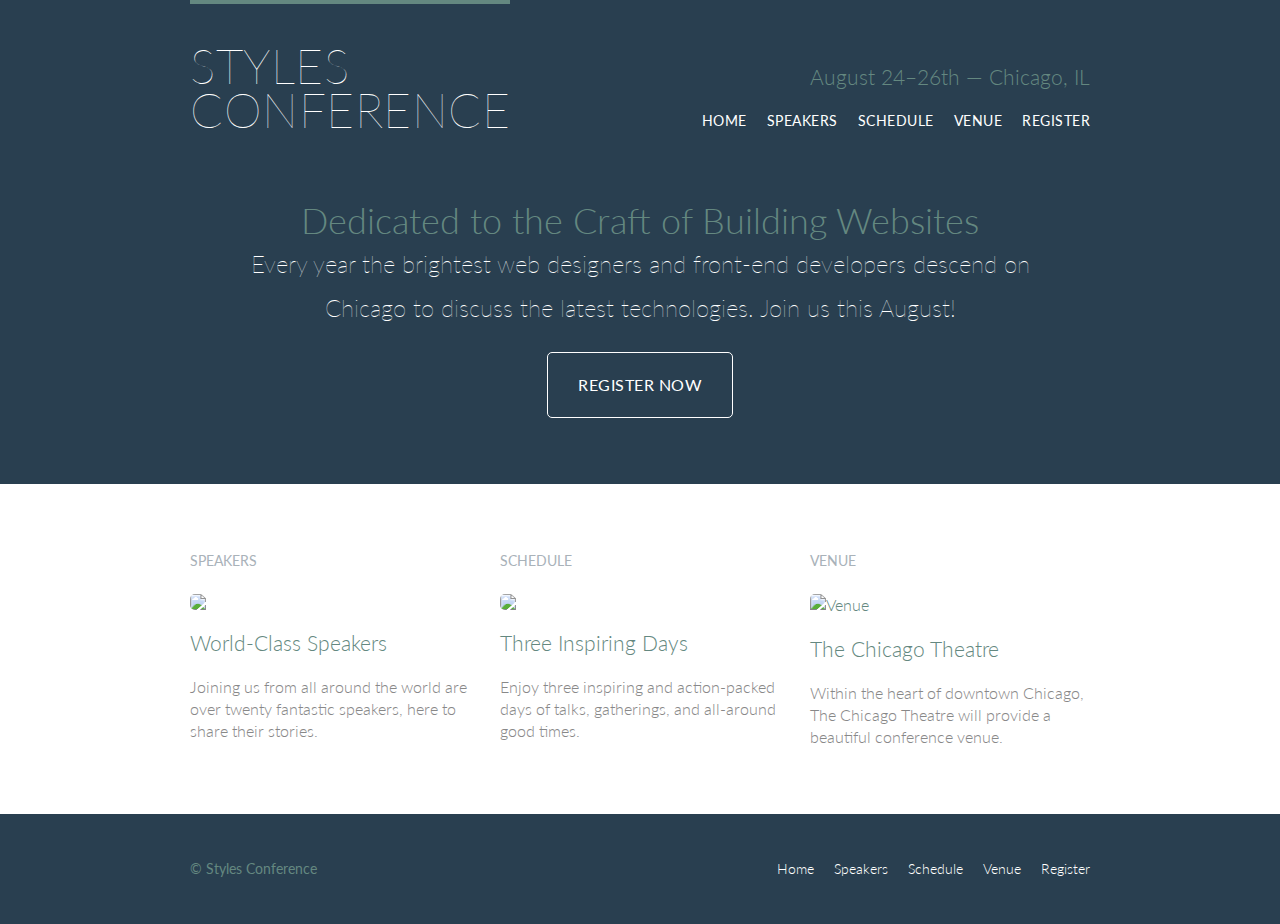
==== commit 342a8fd2: "lesson 9 - Adding Media" ====
--- a/index.html
+++ b/index.html
@@ -52,8 +52,9 @@
         <!-- Speakers -->
 
         <section class="teaser col-1-3">
+          <h5>Speakers</h5>
           <a href="speakers.html">
-            <h5>Speakers</h5>
+            <img src="assets/images/home/speakers.jpg" atl="Professional Speaker">
             <h3>World-Class Speakers</h3>
           </a>
           <p>Joining us from all around the world are over twenty fantastic speakers, here to share their stories.</p>
@@ -62,8 +63,9 @@
         Schedule
 
         --><section class="teaser col-1-3">
+          <h5>Schedule</h5>
           <a href="schedule.html">
-            <h5>Schedule</h5>
+            <img src="assets/images/home/schedule.jpg" atl="Schedule">
             <h3>Three Inspiring Days</h3>
           </a>
           <p>Enjoy three inspiring and action-packed days of talks, gatherings, and all-around good times.</p>
@@ -72,8 +74,9 @@
         Venue
 
         --><section class="teaser col-1-3">
+          <h5>Venue</h5>
           <a href="venue.html">
-            <h5>Venue</h5>
+            <img src="assets/images/home/venue.jpg" alt="Venue">
             <h3>The Chicago Theatre</h3>
           </a>
           <p>Within the heart of downtown Chicago, The Chicago Theatre will provide a beautiful conference venue.</p>
--- a/assets/stylesheets/main.css
+++ b/assets/stylesheets/main.css
@@ -329,6 +329,20 @@
   color: #a9b2b9;
 }
 
+.teaser img {
+  border-radius: 5px;
+  display: block;
+  margin-bottom: 22px;
+  max-width: 100%;
+}
+
+.speaker-info img {
+  border-radius: 50%;
+  height: 130px;
+  margin:-66px 0 22px 0;
+  vertical-align: top;
+}
+
 /*
   ========================================
   Speakers
@@ -342,6 +356,21 @@
   border: 1px solid #dfe2e5;
   border-radius: 5px;
   margin-top: 88px;
-  padding: 22px 0;
+  padding-bottom: 22px;
   text-align: center;
 }
+
+/*
+  ========================================
+  Venue
+  ========================================
+*/
+.venue-theatre {
+  margin-bottom: 66px;
+}
+.venue-hotel {
+  margin-bottom: 22px;
+}
+.venue-map {
+  height: 264px;
+}